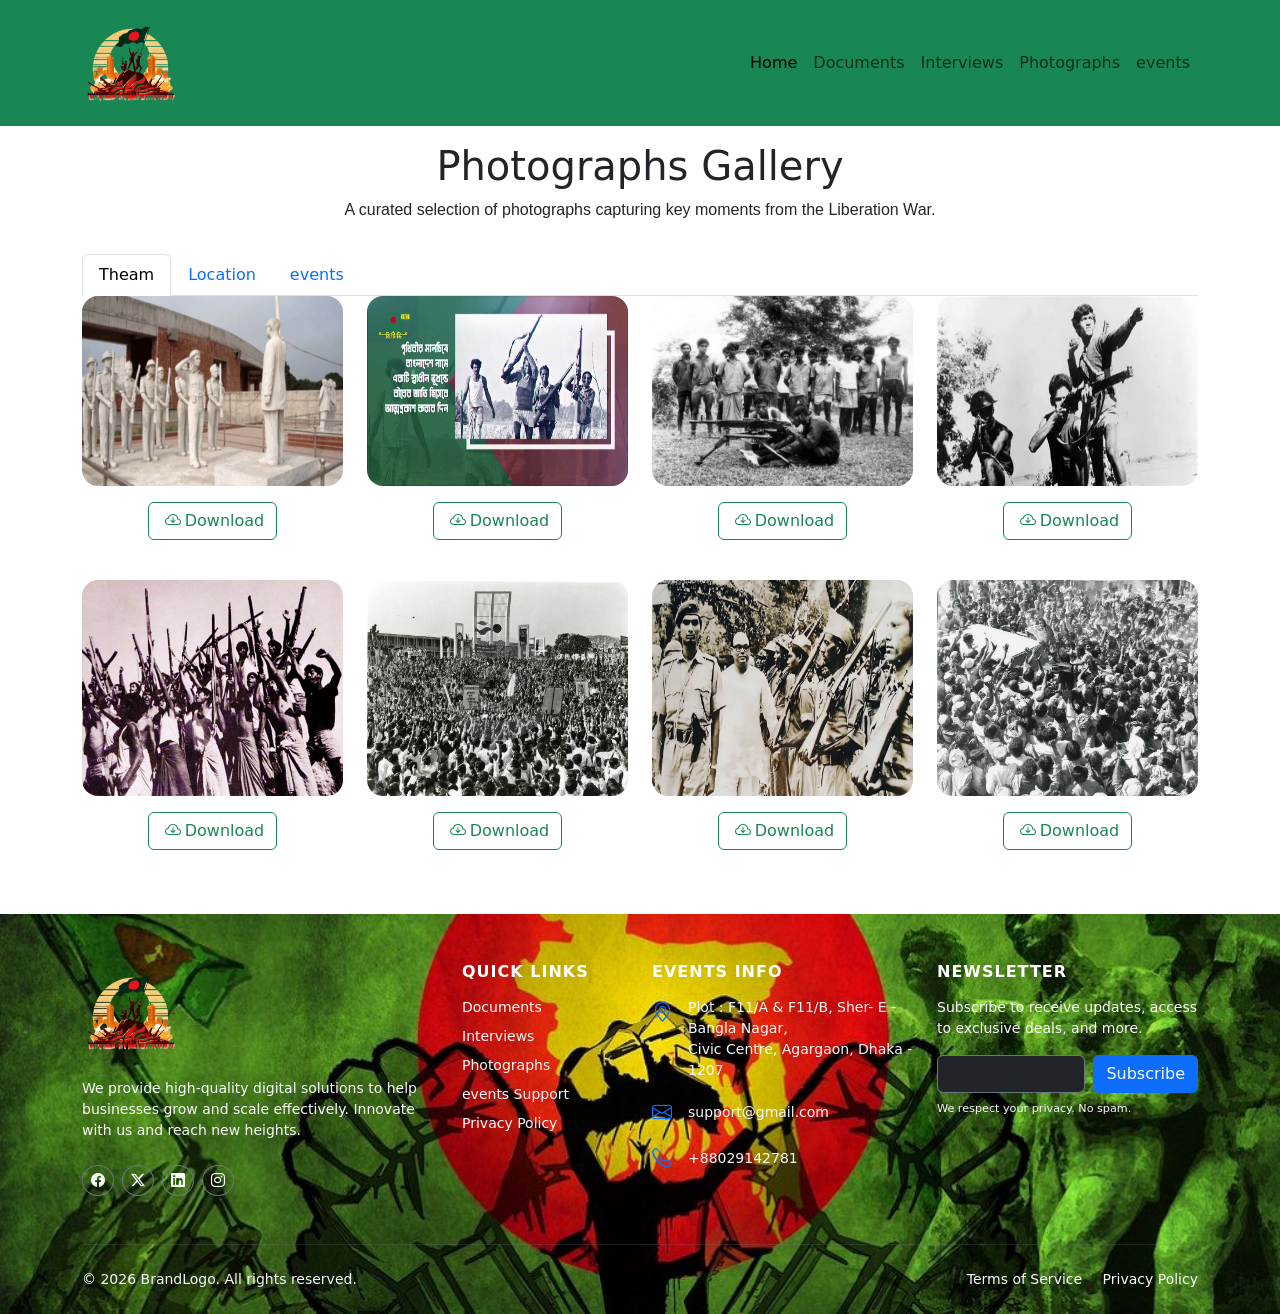
==== photographs.html @ f230d514 "first commit" ====
<!doctype html>
<html lang="en">

<head>
    <meta charset="utf-8">
    <meta name="viewport" content="width=device-width, initial-scale=1">
    <title>Liberation War Archive</title>
    <link href="https://cdn.jsdelivr.net/npm/bootstrap@5.3.8/dist/css/bootstrap.min.css" rel="stylesheet"
        integrity="sha384-sRIl4kxILFvY47J16cr9ZwB07vP4J8+LH7qKQnuqkuIAvNWLzeN8tE5YBujZqJLB" crossorigin="anonymous">
    <link rel="stylesheet" href="https://cdn.jsdelivr.net/npm/bootstrap-icons@1.13.1/font/bootstrap-icons.min.css">
    <link rel="stylesheet" href="./assets/css/style.css">
</head>

<body>
    <header>
        <nav class="navbar navbar-expand-lg bg-success">
            <div class="container-md">
                <a class="navbar-brand" href="#"><img src="./assets/img/logo.png" alt="" width="100px"></a>
                <button class="navbar-toggler" type="button" data-bs-toggle="collapse" data-bs-target="#navbarNav"
                    aria-controls="navbarNav" aria-expanded="false" aria-label="Toggle navigation">
                    <span class="navbar-toggler-icon"></span>
                </button>
                <div class="collapse navbar-collapse" id="navbarNav">
                    <ul class="navbar-nav ms-auto">
                        <li class="nav-item">
                            <a class="nav-link active" aria-current="page" href="index.html">Home</a>
                        </li>
                        <li class="nav-item">
                            <a class="nav-link" href="documents.html">Documents</a>
                        </li>
                        <li class="nav-item">
                            <a class="nav-link" href="interviews.html">Interviews</a>
                        </li>
                        <li class="nav-item">
                            <a class="nav-link" href="photographs.html">Photographs</a>
                        </li>
                        <li class="nav-item">
                            <a class="nav-link" href="events.html">events</a>
                        </li>

                    </ul>
                </div>
            </div>
        </nav>
    </header>


    <main>
        <section id="tabs">
            <div class="container">
                <div class="head text-md-center py-md-3">
                    <h1>Photographs Gallery</h1>
                    <p style="font-family: Arial, Helvetica, sans-serif;">A curated selection of photographs capturing
                        key moments from the Liberation War.</p>
                </div>


                <div class="">
                    <ul class="nav nav-tabs" id="myTab" role="tablist">
                        <li class="nav-item" role="presentation">
                            <button class="nav-link active" id="home-tab" data-bs-toggle="tab"
                                data-bs-target="#home-tab-pane" type="button" role="tab" aria-controls="home-tab-pane"
                                aria-selected="true">Theam</button>
                        </li>
                        <li class="nav-item" role="presentation">
                            <button class="nav-link" id="Location-tab" data-bs-toggle="tab"
                                data-bs-target="#Location-tab-pane" type="button" role="tab"
                                aria-controls="Location-tab-pane" aria-selected="false">Location</button>
                        </li>
                        <li class="nav-item" role="presentation">
                            <button class="nav-link" id="events-tab" data-bs-toggle="tab"
                                data-bs-target="#events-tab-pane" type="button" role="tab"
                                aria-controls="events-tab-pane" aria-selected="false">events</button>
                        </li>

                    </ul>
                    <div class="tab-content" id="myTabContent">
                        <div class="tab-pane fade show active" id="home-tab-pane" role="tabpanel"
                            aria-labelledby="home-tab" tabindex="0">

                            <div class="row gy-4">
                                <div class="col-md-3  ">
                                    <div class="card border-0 h-100 rounded-4">
                                        <img src="./assets/img/p.jpg" alt="" class="w-100 rounded-4 h-100">
                                        <div class="text-center my-md-3">

                                            <a href="./assets/img/p.jpg" download="Liberation"
                                                class="btn btn-outline-success "><i
                                                    class="bi bi-cloud-arrow-down px-md-1"></i>Download</a>
                                        </div>
                                    </div>
                                </div>
                                <div class="col-md-3">
                                    <div class="card border-0 h-100 rounded-4">
                                        <img src="./assets/img/ph-12.jpg" alt="" class="w-100 rounded-4 h-100">
                                        <div class="text-center my-md-3">

                                            <a href="./assets/img/ph-12.jpg" download="Liberation"
                                                class="btn btn-outline-success "><i
                                                    class="bi bi-cloud-arrow-down px-md-1"></i>Download</a>
                                        </div>
                                    </div>
                                </div>
                                <div class="col-md-3">
                                    <div class="card border-0  h-100 rounded-4">
                                        <img src="./assets/img/ph-3.jpg" alt="" class="w-100 rounded-4 h-100">
                                        <div class="text-center my-md-3">

                                            <a href="./assets/img/ph-3.jpg" download="Liberation"
                                                class="btn btn-outline-success "><i
                                                    class="bi bi-cloud-arrow-down px-md-1"></i>Download</a>
                                        </div>
                                    </div>
                                </div>
                                <div class="col-md-3">
                                    <div class="card border-0 h-100 rounded-4">
                                        <img src="./assets/img/ph-4.webp" alt="" class="w-100 rounded-4 h-100">
                                        <div class="text-center my-md-3">

                                            <a href="./assets/img/ph-4.webp" download="Liberation"
                                                class="btn btn-outline-success "><i
                                                    class="bi bi-cloud-arrow-down px-md-1"></i>Download</a>
                                        </div>
                                    </div>
                                </div>
                                <div class="col-md-3">
                                    <div class="card border-0 h-100 rounded-4">
                                        <img src="./assets/img/ph-5.jpg" alt="" class="w-100 rounded-4 h-100">
                                        <div class="text-center my-md-3">

                                            <a href="./assets/img/ph-5.jpg" download="Liberation"
                                                class="btn btn-outline-success "><i
                                                    class="bi bi-cloud-arrow-down px-md-1"></i>Download</a>
                                        </div>
                                    </div>
                                </div>
                                <div class="col-md-3">
                                    <div class="card border-0 h-100 rounded-4">
                                        <img src="./assets/img/ph-6.jpg" alt="" class="w-100 rounded-4 h-100">
                                        <div class="text-center my-md-3">

                                            <a href="./assets/img/ph-6.jpg" download="Liberation"
                                                class="btn btn-outline-success "><i
                                                    class="bi bi-cloud-arrow-down px-md-1"></i>Download</a>
                                        </div>
                                    </div>
                                </div>
                                <div class="col-md-3">
                                    <div class="card border-0 h-100 rounded-4">
                                        <img src="./assets/img/ph-9.jpg" alt="" class="w-100 rounded-4 h-100">
                                        <div class="text-center my-md-3">

                                            <a href="./assets/img/ph-9.jpg" download="Liberation"
                                                class="btn btn-outline-success "><i
                                                    class="bi bi-cloud-arrow-down px-md-1"></i>Download</a>
                                        </div>
                                    </div>
                                </div>
                                <div class="col-md-3">
                                    <div class="card border-0 h-100 rounded-4">
                                        <img src="./assets/img/ph-11.jpg" alt="" class="w-100 rounded-4 h-100">
                                        <div class="text-center my-md-3">

                                            <a href="./assets/img/ph-11.jpg" download="Liberation"
                                                class="btn btn-outline-success "><i
                                                    class="bi bi-cloud-arrow-down px-md-1"></i>Download</a>
                                        </div>
                                    </div>
                                </div>
                            </div>


                        </div>
                        <div class="tab-pane fade" id="Location-tab-pane" role="tabpanel" aria-labelledby="Location-tab"
                            tabindex="0">
                            <div class="row gy-4">
                                <div class="col-md-3  ">
                                    <div class="card border-0 h-100 rounded-4">
                                        <img src="./assets/img/p.jpg" alt="" class="w-100 rounded-4 h-100">
                                        <div class="text-center my-md-3">

                                            <a href="./assets/img/phhhhhh.webp" download="Liberation"
                                                class="btn btn-outline-success "><i
                                                    class="bi bi-cloud-arrow-down px-md-1"></i>Download</a>
                                        </div>
                                    </div>
                                </div>
                                <div class="col-md-3">
                                    <div class="card border-0 h-100 rounded-4">
                                        <img src="./assets/img/ph-3.jpg" alt="" class="w-100 rounded-4 h-100">
                                        <div class="text-center my-md-3">

                                            <a href="./assets/img/ph-3.jpg" download="Liberation"
                                                class="btn btn-outline-success "><i
                                                    class="bi bi-cloud-arrow-down px-md-1"></i>Download</a>
                                        </div>
                                    </div>
                                </div>
                                <div class="col-md-3">
                                    <div class="card border-0  h-100 rounded-4">
                                        <img src="./assets/img/phhhhhh.jpg" alt="" class="w-100 rounded-4 h-100">
                                        <div class="text-center my-md-3">

                                            <a href="./assets/img/phhhhhh.jpg" download="Liberation"
                                                class="btn btn-outline-success "><i
                                                    class="bi bi-cloud-arrow-down px-md-1"></i>Download</a>
                                        </div>
                                    </div>
                                </div>
                                <div class="col-md-3">
                                    <div class="card border-0  h-100 rounded-4">
                                        <img src="./assets/img/pic.jpg" alt="" class="w-100 rounded-4 h-100">
                                        <div class="text-center my-md-3">

                                            <a href="./assets/img/pic.jpg" download="Liberation"
                                                class="btn btn-outline-success "><i
                                                    class="bi bi-cloud-arrow-down px-md-1"></i>Download</a>
                                        </div>
                                    </div>
                                </div>
                            </div>
                        </div>
                        <div class="tab-pane fade" id="events-tab-pane" role="tabpanel" aria-labelledby="events-tab"
                            tabindex="0">
                            <div class="row gy-4">
                                <div class="col-md-3">
                                    <div class="card border-0 h-100 rounded-4">
                                        <img src="./assets/img/ph-5.jpg" alt="" class="w-100 rounded-4 h-100">
                                        <div class="text-center my-md-3">

                                            <a href="./assets/img/ph-5.jpg" download="Liberation"
                                                class="btn btn-outline-success "><i
                                                    class="bi bi-cloud-arrow-down px-md-1"></i>Download</a>
                                        </div>
                                    </div>
                                </div>
                                <div class="col-md-3">
                                    <div class="card border-0 h-100 rounded-4">
                                        <img src="./assets/img/ph-6.jpg" alt="" class="w-100 rounded-4 h-100">
                                        <div class="text-center my-md-3">

                                            <a href="./assets/img/ph-6.jpg" download="Liberation"
                                                class="btn btn-outline-success "><i
                                                    class="bi bi-cloud-arrow-down px-md-1"></i>Download</a>
                                        </div>
                                    </div>
                                </div>
                                <div class="col-md-3">
                                    <div class="card border-0 h-100 rounded-4">
                                        <img src="./assets/img/ph-9.jpg" alt="" class="w-100 rounded-4 h-100">
                                        <div class="text-center my-md-3">

                                            <a href="./assets/img/ph-9.jpg" download="Liberation"
                                                class="btn btn-outline-success "><i
                                                    class="bi bi-cloud-arrow-down px-md-1"></i>Download</a>
                                        </div>
                                    </div>
                                </div>
                                <div class="col-md-3">
                                    <div class="card border-0 h-100 rounded-4">
                                        <img src="./assets/img/ph-11.jpg" alt="" class="w-100 rounded-4 h-100">
                                        <div class="text-center my-md-3">

                                            <a href="./assets/img/ph-11.jpg" download="Liberation"
                                                class="btn btn-outline-success "><i
                                                    class="bi bi-cloud-arrow-down px-md-1"></i>Download</a>
                                        </div>
                                    </div>
                                </div>
                            </div>
                        </div>
                    </div>

                </div>
            </div>
        
        </section>
    </main>


    <!-- Big Custom Footer -->
    <footer id="footer" class=" text-light pt-5 pb-4 mt-5">
        <div class="container">
            <div class="row gy-5">

                <!-- Column 1: Brand & About -->
                <div class="col-lg-4 col-md-6">
                    <h5 class="fw-bold text-white mb-3"><img src="./assets/img/logo.png" alt="" width="100px">
                    </h5>
                    <p class="text-secondary small mb-4 text-light">We provide high-quality digital solutions to help
                        businesses
                        grow and scale effectively. Innovate with us and reach new heights.</p>
                    <div class="d-flex gap-2">
                        <a href="#" class="btn btn-sm btn-outline-secondary rounded-circle text-light"><i
                                class="bi bi-facebook"></i></a>
                        <a href="#" class="btn btn-sm btn-outline-secondary rounded-circle text-light"><i
                                class="bi bi-twitter-x"></i></a>
                        <a href="#" class="btn btn-sm btn-outline-secondary rounded-circle text-light"><i
                                class="bi bi-linkedin"></i></a>
                        <a href="#" class="btn btn-sm btn-outline-secondary rounded-circle text-light"><i
                                class="bi bi-instagram"></i></a>
                    </div>
                </div>

                <!-- Column 2: Quick Links -->
                <div class="col-lg-2 col-md-6">
                    <h6 class="text-white mb-3 text-uppercase fw-bold tracking-wide">Quick Links</h6>
                    <ul class="list-unstyled small text-secondary d-flex flex-column gap-2 ">
                        <li><a href="documents.html"
                                class="text-secondary text-decoration-none hover-white transition-all text-light">Documents</a>
                        </li>
                        <li><a href="interviews.html"
                                class="text-secondary text-decoration-none hover-white transition-all text-light">Interviews</a>
                        </li>
                        <li><a href="photographs.html"
                                class="text-secondary text-decoration-none hover-white transition-all text-light">Photographs</a>
                        </li>
                        <li><a href="events.html"
                                class="text-secondary text-decoration-none hover-white transition-all text-light">events
                                Support</a></li>
                        <li><a href="#"
                                class="text-secondary text-decoration-none hover-white transition-all text-light">Privacy
                                Policy</a></li>
                    </ul>
                </div>

                <!-- Column 3: events Info -->
                <div class="col-lg-3 col-md-6">
                    <h6 class="text-white mb-3 text-uppercase fw-bold tracking-wide">events Info</h6>
                    <ul class="list-unstyled small text-secondary d-flex flex-column gap-3">
                        <li class="d-flex gap-3 align-items-start">
                            <i class="bi bi-geo-alt fs-5 text-primary"></i>
                            <span class="text-light"> Plot : F11/A & F11/B, Sher- E - Bangla Nagar, <br>Civic Centre,
                                Agargaon, Dhaka -
                                1207
                        </li>
                        <li class="d-flex gap-3 align-items-center">
                            <i class="bi bi-envelope fs-5 text-primary"></i>
                            <span class="text-light">support@gmail.com</span>
                        </li>
                        <li class="d-flex gap-3 align-items-center">
                            <i class="bi bi-telephone fs-5 text-primary"></i>
                            <span class="text-light"> +88029142781</span>
                        </li>
                    </ul>
                </div>

                <!-- Column 4: Newsletter -->
                <div class="col-lg-3 col-md-6">
                    <h6 class="text-white mb-3 text-uppercase fw-bold tracking-wide">Newsletter</h6>
                    <p class="text-secondary small mb-3 text-light">Subscribe to receive updates, access to exclusive
                        deals, and
                        more.</p>
                    <form class="d-flex gap-2">
                        <input type="email" class="form-control bg-dark text-light border-secondary"
                            placeholder="Email address" required>
                        <button class="btn btn-primary text-light" type="submit">Subscribe</button>
                    </form>
                    <div class="form-text text-secondary mt-2 text-light" style="font-size: 0.7rem;">We respect your
                        privacy. No
                        spam.</div>
                </div>

            </div>

            <!-- Simple Footer Copyright -->
            <hr class="border-secondary mt-5 mb-4">
            <div class="row align-items-center">
                <div class="col-md-6 text-center text-md-start small text-secondary mb-3 mb-md-0 text-light">
                    &copy; 2026 BrandLogo. All rights reserved.
                </div>
                <div class="col-md-6 text-center text-md-end small">
                    <a href="#" class="text-secondary text-decoration-none me-3 hover-white text-light">Terms of
                        Service</a>
                    <a href="#" class="text-secondary text-decoration-none hover-white text-light">Privacy Policy</a>
                </div>
            </div>
        </div>
    </footer>

    <!-- Optional CSS for hovers -->
    <style>
        .hover-white:hover {
            color: #fff !important;
        }

        .tracking-wide {
            letter-spacing: 1px;
        }
    </style>

    <script src="https://cdn.jsdelivr.net/npm/bootstrap@5.3.8/dist/js/bootstrap.bundle.min.js"
        integrity="sha384-FKyoEForCGlyvwx9Hj09JcYn3nv7wiPVlz7YYwJrWVcXK/BmnVDxM+D2scQbITxI"
        crossorigin="anonymous"></script>
</body>

</html>
---- assets/css/style.css ----
* {
  margin: 0;
  padding: 0;
  box-sizing: border-box;
}

footer {
  background-image: url(../img/footer1.jpg);
  background-repeat: no-repeat;
  background-size: cover;
  background-position: 100% 100%;
  min-height: 250px;
  width: 100%;
  color: #ffffff;
}

/* #banner {
    background-image: url(../img/b.jpg);
    background-repeat: no-repeat;
    background-size: 100% 100%;    
    width: 100%;
    height: 70vh;
    display: flex;
    align-items: center;
    justify-content: center;
    align-content: center;
} */
#banner {
  background: #252628bf url(../img/b.jpg) no-repeat center center / cover;
  background-blend-mode: multiply;
  color: white;
  text-align: center;
  height: 80vh;
  display: flex;
  flex-direction: column;
  justify-content: center;
  align-items: center;
}

#banner .head {
  margin: 0 auto;

  /* পিসিতে লেখাটি যেন অতিরিক্ত চওড়া হয়ে স্ক্রিন জুড়ে ছড়িয়ে না যায় */
  max-width: 800px;

  /* উইথ ১০০% থাকবে যাতে ছোট স্ক্রিনে সুন্দরভাবে ফিট হতে পারে */
  width: 100%;
}
#Featured .card {
  transition: 0.4s;
}
#Featured .card:hover {
  background-color: rgba(8, 112, 8, 0.589);
}
#bred {
  background-image: url(../img/bred.jpg);
  background-repeat: no-repeat;
  background-size: 100% 100%;
  width: 100%;
  height: 40vh;

  align-content: center;
}
#bred .head p a {
  text-decoration: none;
  color: white;
}
#catagori .card {
  transition: 0.4s;
}
#catagori .card:hover {
  background-color: rgba(204, 10, 10, 0.589);
}
#tabs img {
  transition: 0.4s;
}
#tabs img:hover {
  transform: scale(1.1);
}
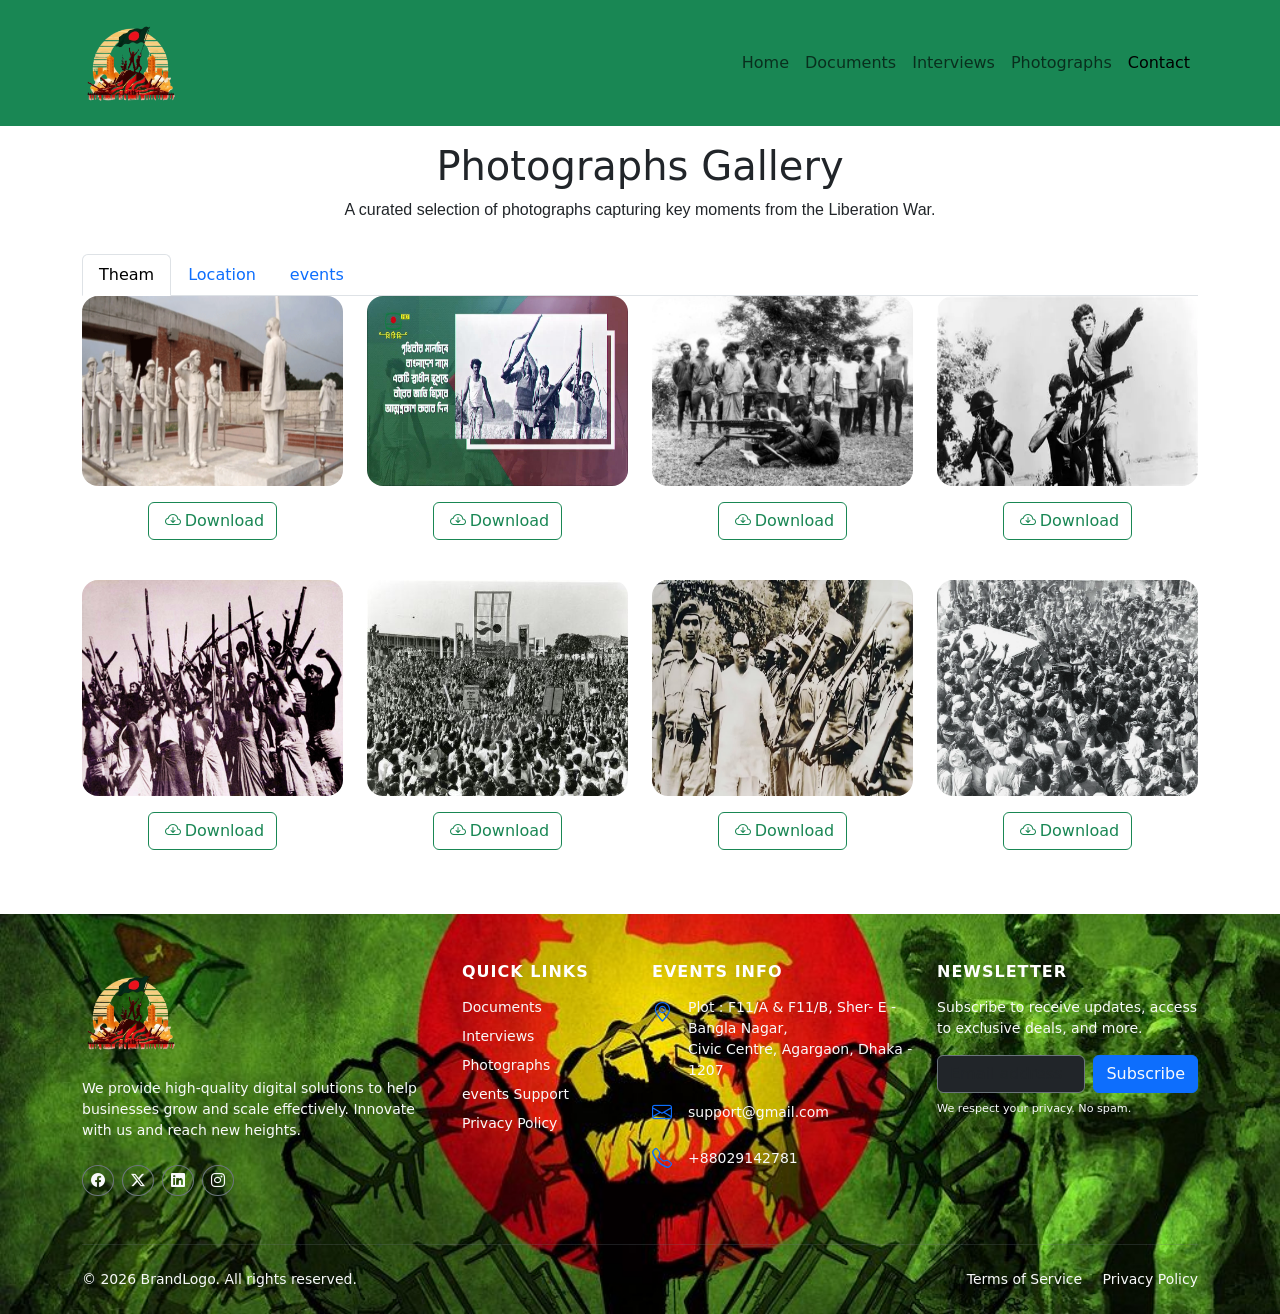
==== commit a7d3b679: "Updated code and fixed bugs" ====
--- a/photographs.html
+++ b/photographs.html
@@ -23,7 +23,7 @@
                 <div class="collapse navbar-collapse" id="navbarNav">
                     <ul class="navbar-nav ms-auto">
                         <li class="nav-item">
-                            <a class="nav-link active" aria-current="page" href="index.html">Home</a>
+                            <a class="nav-link" href="index.html">Home</a>
                         </li>
                         <li class="nav-item">
                             <a class="nav-link" href="documents.html">Documents</a>
@@ -35,7 +35,7 @@
                             <a class="nav-link" href="photographs.html">Photographs</a>
                         </li>
                         <li class="nav-item">
-                            <a class="nav-link" href="events.html">events</a>
+                            <a class="nav-link active" aria-current="page" href="contact.html">Contact</a>
                         </li>
 
                     </ul>
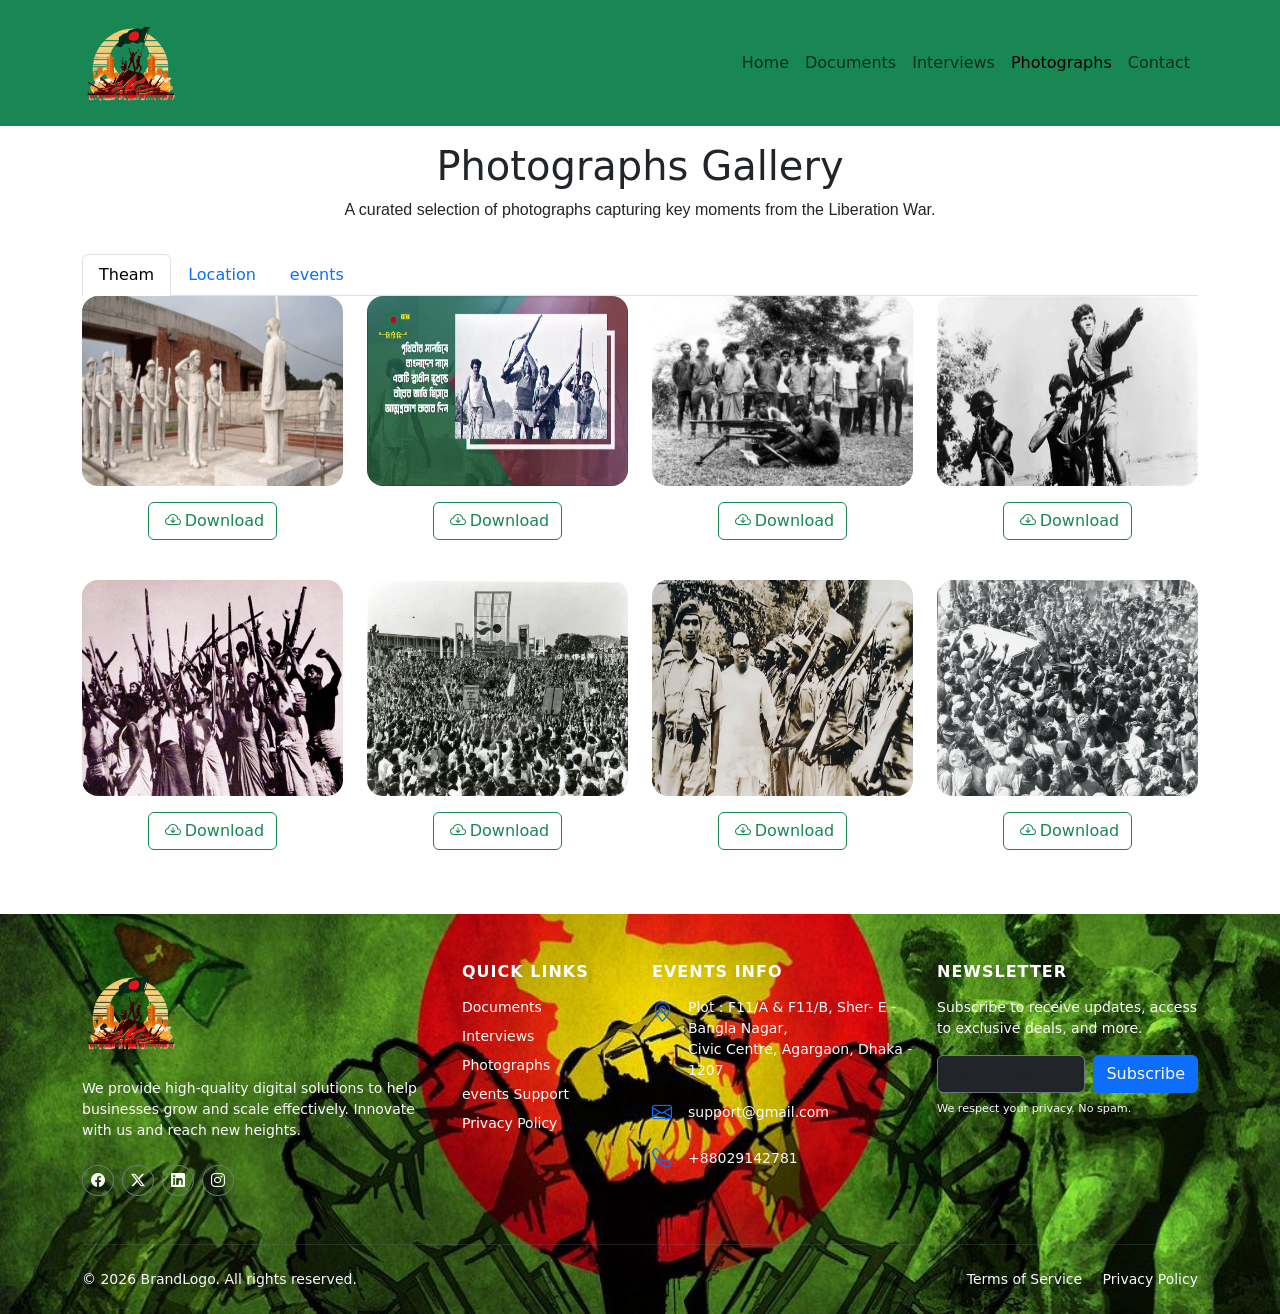
==== commit 7d86d60d: "Updated Succesful" ====
--- a/photographs.html
+++ b/photographs.html
@@ -32,10 +32,10 @@
                             <a class="nav-link" href="interviews.html">Interviews</a>
                         </li>
                         <li class="nav-item">
-                            <a class="nav-link" href="photographs.html">Photographs</a>
-                        </li>
-                        <li class="nav-item">
-                            <a class="nav-link active" aria-current="page" href="contact.html">Contact</a>
+                            <a class="nav-link active" aria-current="page"  href="photographs.html">Photographs</a>
+                        </li>
+                        <li class="nav-item">
+                            <a class="nav-link"href="contact.html">Contact</a>
                         </li>
 
                     </ul>
